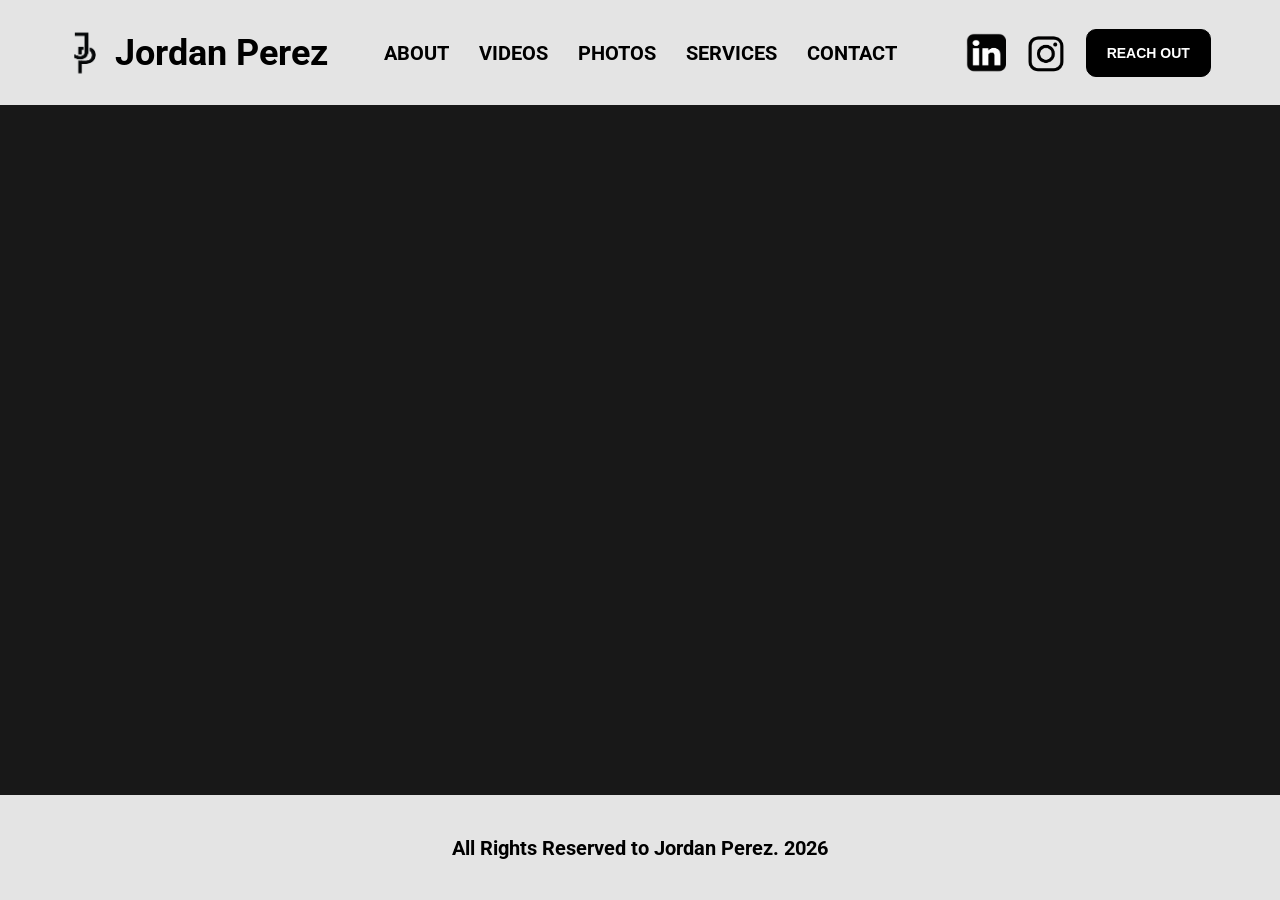
==== index.html @ e1df45b8 "first commit" ====
<!DOCTYPE html>
<html>
    <head>
        <title>

        </title>
        <link rel="stylesheet" href="styles.css">
        <link rel="stylesheet" href="header.css">
        <link rel="stylesheet" href="footer.css">
        <link href="https://fonts.googleapis.com/css2?family=Google+Sans:ital,opsz,wght@0,17..18,400..700;1,17..18,400..700&family=IBM+Plex+Mono:ital,wght@0,100;0,200;0,300;0,400;0,500;0,600;0,700;1,100;1,200;1,300;1,400;1,500;1,600;1,700&family=Inter:ital,opsz,wght@0,14..32,100..900;1,14..32,100..900&family=Jost:ital,wght@0,100..900;1,100..900&family=Roboto:ital,wght@0,100..900;1,100..900&family=Share+Tech&display=swap" rel="stylesheet">

    </head>
    <body>
        <header class="header-box">
            <div class="header-left-section">
                <img id="header-logo" src="images/JP.PNG">
                <span id="header-full-name">Jordan Perez</span>
            </div>
            <div class="header-center-section">
                <a href="index.html">ABOUT</a>
                <a href="pages/videos.html">VIDEOS</a>
                <a href="pages/photos.html">PHOTOS</a>
                <a href="">SERVICES</a>
                <a href="">CONTACT</a>
            </div>
            <div class="header-right-section">
                <div class="header-logo-redirects">
                    <a href="https://www.linkedin.com/in/jordan-perez-4b34b33bb/" target="_blank"> 
                        <img src="images/linkedin.png">
                    </a>
                    <a href="https://www.instagram.com/jpshot.it/" target="_blank">
                        <img src="images/instagram-removebg-preview.png">
                    </a>
                    <button id="header-reach-out-button">
                        REACH OUT
                    </button>
                </div>
            </div>
        </header>
        <main>
            <section>

            </section>
            <section>

            </section>
        </main>
        <footer class="footer-box">
            <div class="footer-center-section">
                <span>All Rights Reserved to Jordan Perez. 2026</span>
            </div>
        </footer>
    </body>
</html>
---- styles.css ----
body {
    margin: 0;
    background-color: rgb(24, 24, 24);
    font-family: Roboto;

    display: flex;
    flex-direction: column;
}


main {
    flex: 1;
}

footer {

}
---- header.css ----
.header-box {
    height: 105px;

    background-color: rgb(228, 228, 228);

    display: flex;
    align-items: center;
    flex-direction: row;
    justify-content: space-evenly;
    
    font-size: 36px;
    font-weight: 700;

    color: rgb(0, 0, 0);

}

.header-left-section {
    display: flex;
    justify-content: center;
    align-items: center;
    flex: 1;
}

#header-logo {
    width: 60px;
    height: 60px;

}

.header-logo-redirects a img {
    width: 40px;
    height: 40px;

    display: block;

}

.header-right-section {
    display: flex;
    justify-content: center;
    align-items: center;
    flex: 1;
}

.header-logo-redirects {
    display: flex;
    justify-content: center;
    align-items: center;

    gap: 20px;

}

.header-center-section {
    display: flex;
    justify-content: center;
    align-items: center;
    gap: 30px;
    flex: 1;
}

.header-center-section a {
    font-size: 20px;
}

.header-box a {
    text-decoration: none;
    color: black;

}

.header-box a:hover {
    transform: scale(95%);
}

#header-reach-out-button {
    border-radius: 10px;
    border: 1px black solid;
    padding: 15px 20px;

    background-color: black;

    color: white;


    font-weight: 700;
    font-size: 14px;

    cursor: pointer;
}

#header-reach-out-button:hover {
    transform: scale(95%); 
}
---- footer.css ----
.footer-box {
    height: 105px;
    width: 100%;

    position: fixed;
    bottom: 0;

    background-color: rgb(228, 228, 228);

    display: flex;
    align-items: center;
    flex-direction: row;
    justify-content: space-evenly;
    
    font-size: 20px;
    font-weight: 700;

    color: rgb(0, 0, 0);

}

.header-center-section {
    display: flex;
    justify-content: center;
    align-items: center;
    gap: 30px;
}
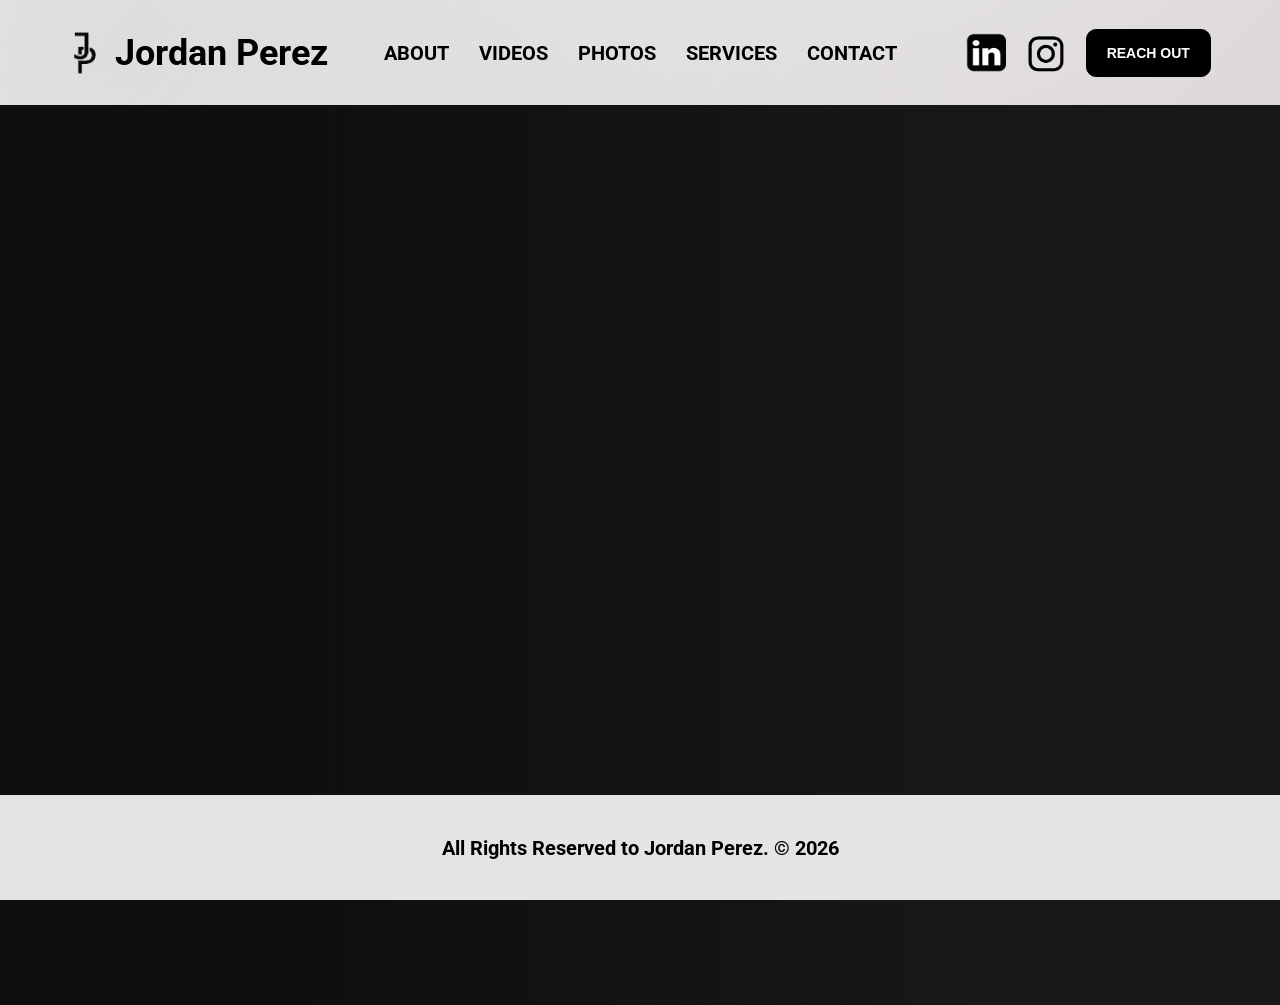
==== commit df46864c: "test" ====
--- a/index.html
+++ b/index.html
@@ -7,6 +7,10 @@
         <link rel="stylesheet" href="styles.css">
         <link rel="stylesheet" href="header.css">
         <link rel="stylesheet" href="footer.css">
+        <link rel="stylesheet" href="about.css">
+
+        <link rel="icon" type="image/png" href="images/JP.PNG">
+
         <link href="https://fonts.googleapis.com/css2?family=Google+Sans:ital,opsz,wght@0,17..18,400..700;1,17..18,400..700&family=IBM+Plex+Mono:ital,wght@0,100;0,200;0,300;0,400;0,500;0,600;0,700;1,100;1,200;1,300;1,400;1,500;1,600;1,700&family=Inter:ital,opsz,wght@0,14..32,100..900;1,14..32,100..900&family=Jost:ital,wght@0,100..900;1,100..900&family=Roboto:ital,wght@0,100..900;1,100..900&family=Share+Tech&display=swap" rel="stylesheet">
 
     </head>
@@ -39,7 +43,10 @@
         </header>
         <main>
             <section>
-
+                <div id="about-section-textbox">
+                    
+                </div>
+                <img id="about-photo" src="images/about.jpg">
             </section>
             <section>
 
@@ -47,7 +54,7 @@
         </main>
         <footer class="footer-box">
             <div class="footer-center-section">
-                <span>All Rights Reserved to Jordan Perez. 2026</span>
+                <span>All Rights Reserved to Jordan Perez. &copy; 2026</span>
             </div>
         </footer>
     </body>
--- a/styles.css
+++ b/styles.css
@@ -12,6 +12,3 @@
     flex: 1;
 }
 
-footer {
-
-}
--- a/header.css
+++ b/header.css
@@ -2,7 +2,33 @@
 .header-box {
     height: 105px;
 
-    background-color: rgb(228, 228, 228);
+    background: 
+        radial-gradient(
+            circle at 8% 18%,
+            rgba(212, 211, 211, 0.65) 0 45px,
+            transparent 1000px
+        ),
+        radial-gradient(
+            circle at 92% 25%,
+            rgba(215, 215, 215, 0.13) 0 80px,
+            transparent 1000px
+        ),
+        radial-gradient(
+            circle at 12% 82%,
+            rgba(187, 186, 186, 0.1) 0 65px,
+            transparent 1000px
+        ),
+        radial-gradient(
+            circle at 38% 38%,
+            rgba(214, 211, 211, 0.12) 0 100px,
+            transparent 1000px
+        ),
+        linear-gradient(
+            135deg,
+            rgb(255, 255, 255),
+            rgb(221, 216, 216)
+        );
+    
 
     display: flex;
     align-items: center;
@@ -13,6 +39,8 @@
     font-weight: 700;
 
     color: rgb(0, 0, 0);
+
+    z-index: 200;
 
 }
 
--- a/footer.css
+++ b/footer.css
@@ -17,7 +17,7 @@
     font-weight: 700;
 
     color: rgb(0, 0, 0);
-
+    z-index: 200;
 }
 
 .header-center-section {
--- a/about.css
+++ b/about.css
@@ -0,0 +1,22 @@
+#about-photo {
+    position: absolute;
+    top: 0;
+    right: -330px;
+    width: 100%;
+    height: 100%;
+    object-fit: cover;
+}
+#about-section-textbox {
+    position: relative;
+    z-index: 2;
+
+    width: 80vw;
+    min-height: 100vh;
+
+    background: linear-gradient(
+        90deg,
+        rgb(15, 15, 15) 0%,
+        rgb(15, 15, 15) 30%,
+        rgba(15, 15, 15, 0) 100%
+    );
+}
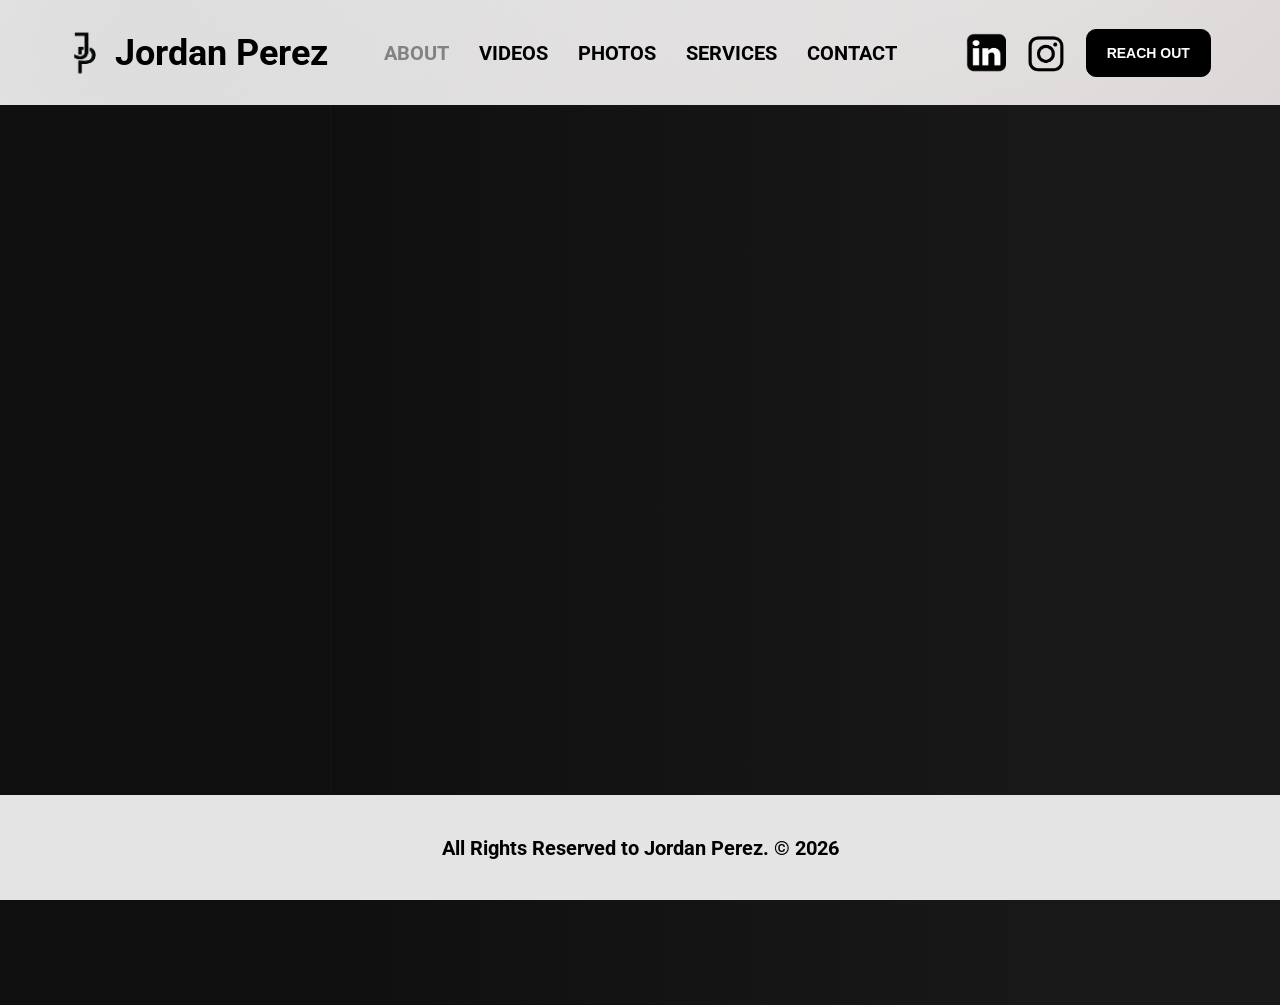
==== commit a33a24a4: "fix" ====
--- a/index.html
+++ b/index.html
@@ -20,13 +20,13 @@
                 <img id="header-logo" src="images/JP.PNG">
                 <span id="header-full-name">Jordan Perez</span>
             </div>
-            <div class="header-center-section">
+            <nav class="header-center-section">
                 <a href="index.html">ABOUT</a>
                 <a href="pages/videos.html">VIDEOS</a>
                 <a href="pages/photos.html">PHOTOS</a>
                 <a href="">SERVICES</a>
                 <a href="">CONTACT</a>
-            </div>
+            </nav>
             <div class="header-right-section">
                 <div class="header-logo-redirects">
                     <a href="https://www.linkedin.com/in/jordan-perez-4b34b33bb/" target="_blank"> 
@@ -57,5 +57,17 @@
                 <span>All Rights Reserved to Jordan Perez. &copy; 2026</span>
             </div>
         </footer>
+        <script>
+            const currentPage = window.location.pathname.split("/").pop() || "index.html";
+
+            document.querySelectorAll("nav a").forEach(link => {
+                const linkPage = link.getAttribute("href").split("/").pop();
+
+                if (linkPage === currentPage) {
+                    link.classList.add("active");
+                    link.setAttribute("aria-current", "page");
+                }
+            });
+        </script>
     </body>
 </html>
--- a/styles.css
+++ b/styles.css
@@ -11,4 +11,3 @@
 main {
     flex: 1;
 }
-
--- a/header.css
+++ b/header.css
@@ -121,4 +121,13 @@
 
 #header-reach-out-button:hover {
     transform: scale(95%); 
+}
+
+nav a {
+    color: black;
+    text-decoration: none;
+}
+
+nav a.active {
+    color: #838282;
 }
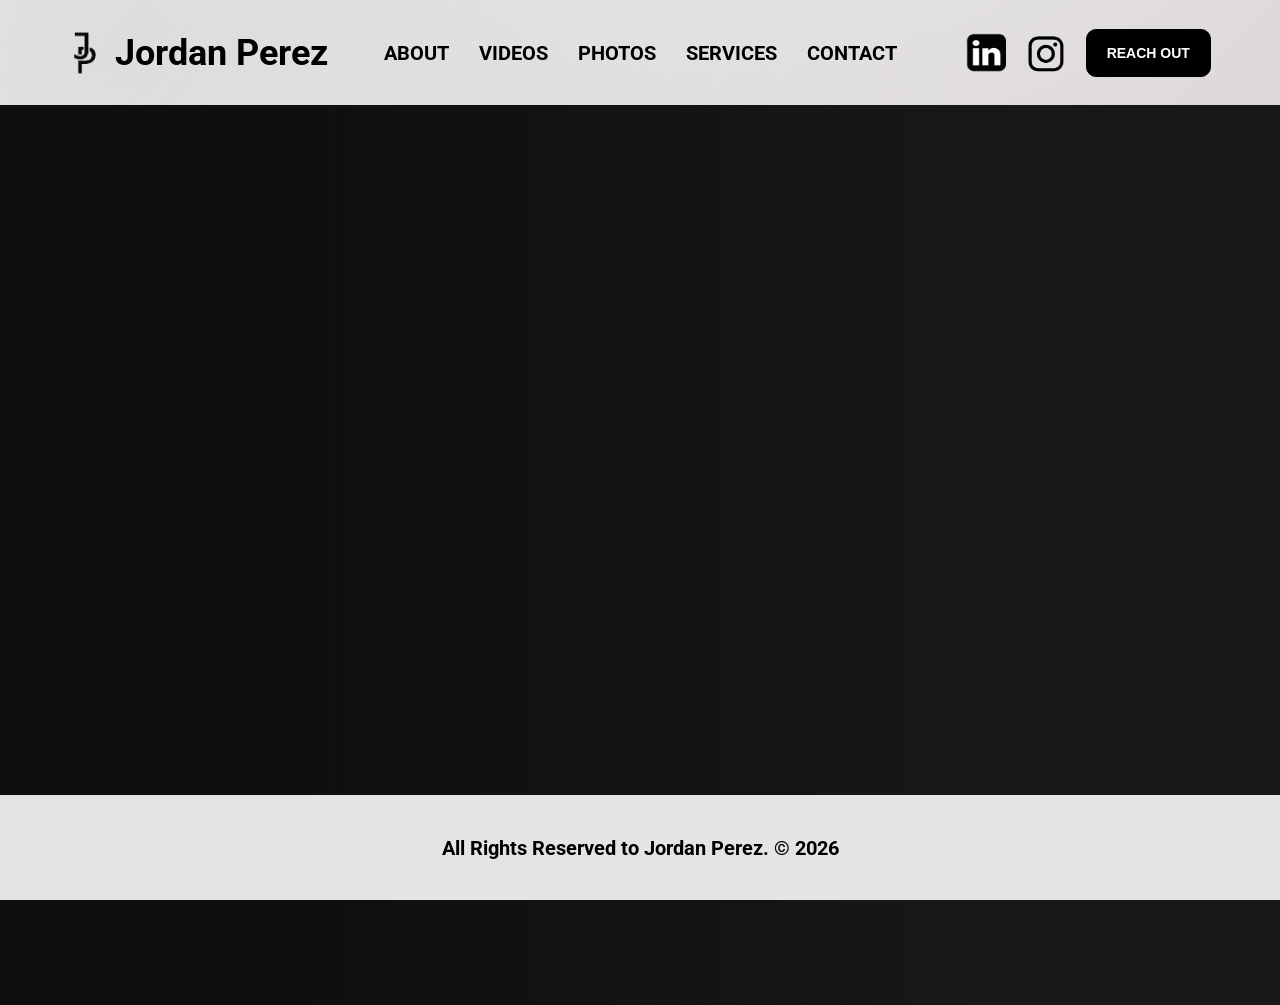
==== commit d4bbe148: "test" ====
--- a/index.html
+++ b/index.html
@@ -21,7 +21,7 @@
                 <span id="header-full-name">Jordan Perez</span>
             </div>
             <nav class="header-center-section">
-                <a href="index.html">ABOUT</a>
+                <a href="/">ABOUT</a>
                 <a href="pages/videos.html">VIDEOS</a>
                 <a href="pages/photos.html">PHOTOS</a>
                 <a href="">SERVICES</a>
@@ -69,5 +69,6 @@
                 }
             });
         </script>
+        <script src="app.js"></script>
     </body>
 </html>
--- a/footer.css
+++ b/footer.css
@@ -20,7 +20,7 @@
     z-index: 200;
 }
 
-.header-center-section {
+.footer-center-section {
     display: flex;
     justify-content: center;
     align-items: center;
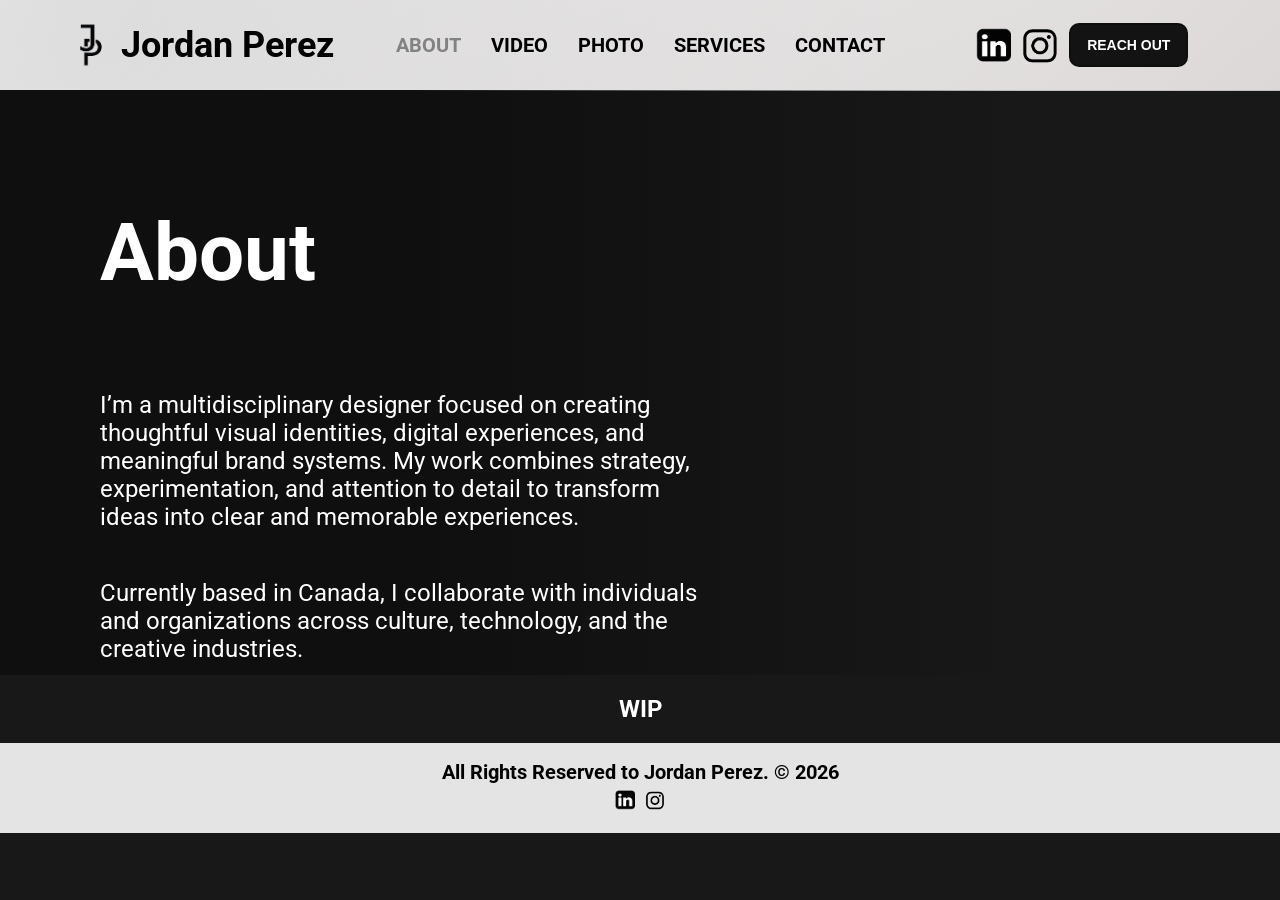
==== commit 2973a108: "major update" ====
--- a/index.html
+++ b/index.html
@@ -8,6 +8,7 @@
         <link rel="stylesheet" href="header.css">
         <link rel="stylesheet" href="footer.css">
         <link rel="stylesheet" href="about.css">
+        <link rel="stylesheet" href="about-partnerships.css">
 
         <link rel="icon" type="image/png" href="images/JP.PNG">
 
@@ -16,16 +17,16 @@
     </head>
     <body>
         <header class="header-box">
-            <div class="header-left-section">
+            <a href="index.html" class="header-left-section">
                 <img id="header-logo" src="images/JP.PNG">
                 <span id="header-full-name">Jordan Perez</span>
-            </div>
+            </a>
             <nav class="header-center-section">
                 <a href="/">ABOUT</a>
-                <a href="pages/videos.html">VIDEOS</a>
-                <a href="pages/photos.html">PHOTOS</a>
-                <a href="">SERVICES</a>
-                <a href="">CONTACT</a>
+                <a href="pages/videos.html">VIDEO</a>
+                <a href="pages/photos.html">PHOTO</a>
+                <a href="pages/services.html">SERVICES</a>
+                <a href="pages/contact.html">CONTACT</a>
             </nav>
             <div class="header-right-section">
                 <div class="header-logo-redirects">
@@ -33,37 +34,64 @@
                         <img src="images/linkedin.png">
                     </a>
                     <a href="https://www.instagram.com/jpshot.it/" target="_blank">
-                        <img src="images/instagram-removebg-preview.png">
+                        <img id="header-instagram-logo" src="images/instagram-removebg-preview.png">
                     </a>
-                    <button id="header-reach-out-button">
+                    <button id="header-reach-out-button" onclick="window.location.href='pages/contact.html'">
                         REACH OUT
                     </button>
                 </div>
-            </div>
+            </div> 
         </header>
         <main>
-            <section>
+            <section class="about-section">
+                
                 <div id="about-section-textbox">
-                    
+                    <span id="about-section-gradient">
+                        <div class="about-section-text">
+                            <h1>About</h1>
+                            <p>I’m a multidisciplinary designer focused on creating thoughtful visual identities, digital experiences, and meaningful brand systems. My work combines strategy, experimentation, and attention to detail to transform ideas into clear and memorable experiences.</p>
+                            <p>Currently based in Canada, I collaborate with individuals and organizations across culture, technology, and the creative industries.</p>
+                            <p id="about-section-text-last-blurb">Incoming Sports Media Student at Toronto Metropolitan University</p>
+
+                            <div id="about-section-button-redirects">
+                                <button>VIEW PHOTOS</button>
+                                <button>VIEW VIDEOS</button>
+                            </div>
+                        </div>
+                    </span>
                 </div>
                 <img id="about-photo" src="images/about.jpg">
             </section>
-            <section>
+            <section class="partnership-section">
+                <h1>WIP</h1>
 
             </section>
         </main>
         <footer class="footer-box">
             <div class="footer-center-section">
                 <span>All Rights Reserved to Jordan Perez. &copy; 2026</span>
+                <div id="footer-logos">
+                    <a href="https://www.linkedin.com/in/jordan-perez-4b34b33bb/" target="_blank"> 
+                        <img src="images/linkedin.png">
+                    </a>
+                    <a href="https://www.instagram.com/jpshot.it/" target="_blank">
+                        <img src="images/instagram-removebg-preview.png">
+                    </a>
+                </div>
             </div>
         </footer>
         <script>
-            const currentPage = window.location.pathname.split("/").pop() || "index.html";
+            const currentPath =
+                window.location.pathname === "/"
+                    ? "/"
+                    : window.location.pathname.replace(/\/index\.html$/, "/");
 
             document.querySelectorAll("nav a").forEach(link => {
-                const linkPage = link.getAttribute("href").split("/").pop();
+                const linkPath = new URL(link.href, window.location.origin).pathname;
+                const normalizedLinkPath =
+                    linkPath === "/" ? "/" : linkPath.replace(/\/index\.html$/, "/");
 
-                if (linkPage === currentPage) {
+                if (normalizedLinkPath === currentPath) {
                     link.classList.add("active");
                     link.setAttribute("aria-current", "page");
                 }
--- a/header.css
+++ b/header.css
@@ -1,6 +1,6 @@
 
 .header-box {
-    height: 105px;
+    height: 90px;
 
     background: 
         radial-gradient(
@@ -58,8 +58,8 @@
 }
 
 .header-logo-redirects a img {
-    width: 40px;
-    height: 40px;
+    width: 35px;
+    height: 35px;
 
     display: block;
 
@@ -70,6 +70,7 @@
     justify-content: center;
     align-items: center;
     flex: 1;
+
 }
 
 .header-logo-redirects {
@@ -77,7 +78,7 @@
     justify-content: center;
     align-items: center;
 
-    gap: 20px;
+    gap: 10px;
 
 }
 
@@ -105,10 +106,10 @@
 
 #header-reach-out-button {
     border-radius: 10px;
-    border: 1px black solid;
-    padding: 15px 20px;
+    border: 2px rgb(15, 14, 14) solid;
+    padding: 12px 16px;
 
-    background-color: black;
+    background-color: rgb(19, 19, 19);
 
     color: white;
 
@@ -117,10 +118,21 @@
     font-size: 14px;
 
     cursor: pointer;
+    
+    transition: background-color 0.2s ease, border-color 0.2s ease, color 0.2s ease;
+
 }
 
+
 #header-reach-out-button:hover {
-    transform: scale(95%); 
+    transform: scale(95%);
+}
+
+#header-reach-out-button:active {
+    background-color: rgb(221, 221, 221);
+    border-color: rgb(23, 23, 23);
+    color: rgb(12, 12, 12);
+    transform: scale(95%);
 }
 
 nav a {
@@ -130,4 +142,9 @@
 
 nav a.active {
     color: #838282;
+}
+
+#header-instagram-logo {
+    width: 38px;
+    height: 38px;
 }
--- a/footer.css
+++ b/footer.css
@@ -1,16 +1,14 @@
 
 .footer-box {
-    height: 105px;
+    height: 90px;
     width: 100%;
 
-    position: fixed;
-    bottom: 0;
-
+   
     background-color: rgb(228, 228, 228);
 
     display: flex;
     align-items: center;
-    flex-direction: row;
+    flex-direction: column;
     justify-content: space-evenly;
     
     font-size: 20px;
@@ -20,9 +18,18 @@
     z-index: 200;
 }
 
-.footer-center-section {
+
+
+#footer-logos {
     display: flex;
+    margin-top: 6px;
+
+    gap: 10px;
     justify-content: center;
-    align-items: center;
-    gap: 30px;
+
+}
+
+.footer-box img {
+    width: 20px;
+    height: 20px;
 }
--- a/about.css
+++ b/about.css
@@ -1,12 +1,35 @@
+.about-section { 
+    position: relative;
+    overflow: hidden;
+    height: 65vh;
+
+}
+
+
 #about-photo {
     position: absolute;
     top: 0;
     right: -330px;
     width: 100%;
-    height: 100%;
+    height: 100vh;
     object-fit: cover;
 }
-#about-section-textbox {
+.about-section-text {
+
+    z-index: 20;
+    display: flex;
+    flex-direction: column;
+
+    margin-left: 100px;
+    margin-top: 50px;
+    
+    width: 600px;
+}
+
+#about-section-gradient {
+    display: flex;
+    flex-direction: column;
+
     position: relative;
     z-index: 2;
 
@@ -16,7 +39,63 @@
     background: linear-gradient(
         90deg,
         rgb(15, 15, 15) 0%,
-        rgb(15, 15, 15) 30%,
+        rgb(15, 15, 15) 20%,
+        rgb(15, 15, 15) 40%,
         rgba(15, 15, 15, 0) 100%
     );
+}
+
+.about-section h1, p{
+    color: white;
+    display: inline;
+}
+
+.about-section h1 {
+    font-size: 80px;
+}
+
+.about-section p {
+    font-size: 24px;
+}
+
+#about-section-text-last-blurb {
+    font-size: 20px;
+    font-style: italic;
+    font-weight: 300;
+}
+
+#about-section-button-redirects {
+    display: flex;
+    gap: 10px;
+}
+
+.about-section-text button {
+
+    margin-top: 30px;
+    width: 200px;
+    height: 80px;
+    
+    cursor: pointer;
+
+    font-size: 20px;
+    font-weight: 700;
+    color: white;
+
+    background-color: rgb(23, 23, 23);
+
+    border: 1px solid white;
+    border-radius: 6px;
+
+    transition: background-color 0.2s ease, border-color 0.2s ease, color 0.2s ease;
+}
+
+.about-section-text button:hover {
+    transform: scale(95%);
+}
+
+.about-section-text button:active {
+    background-color: rgb(221, 221, 221);
+    border-color: rgb(23, 23, 23);
+    color: rgb(12, 12, 12);
+    transform: scale(95%);
 }
--- a/about-partnerships.css
+++ b/about-partnerships.css
@@ -0,0 +1,5 @@
+.partnership-section {
+    color: white;
+    display: flex;
+    justify-content: center;
+}
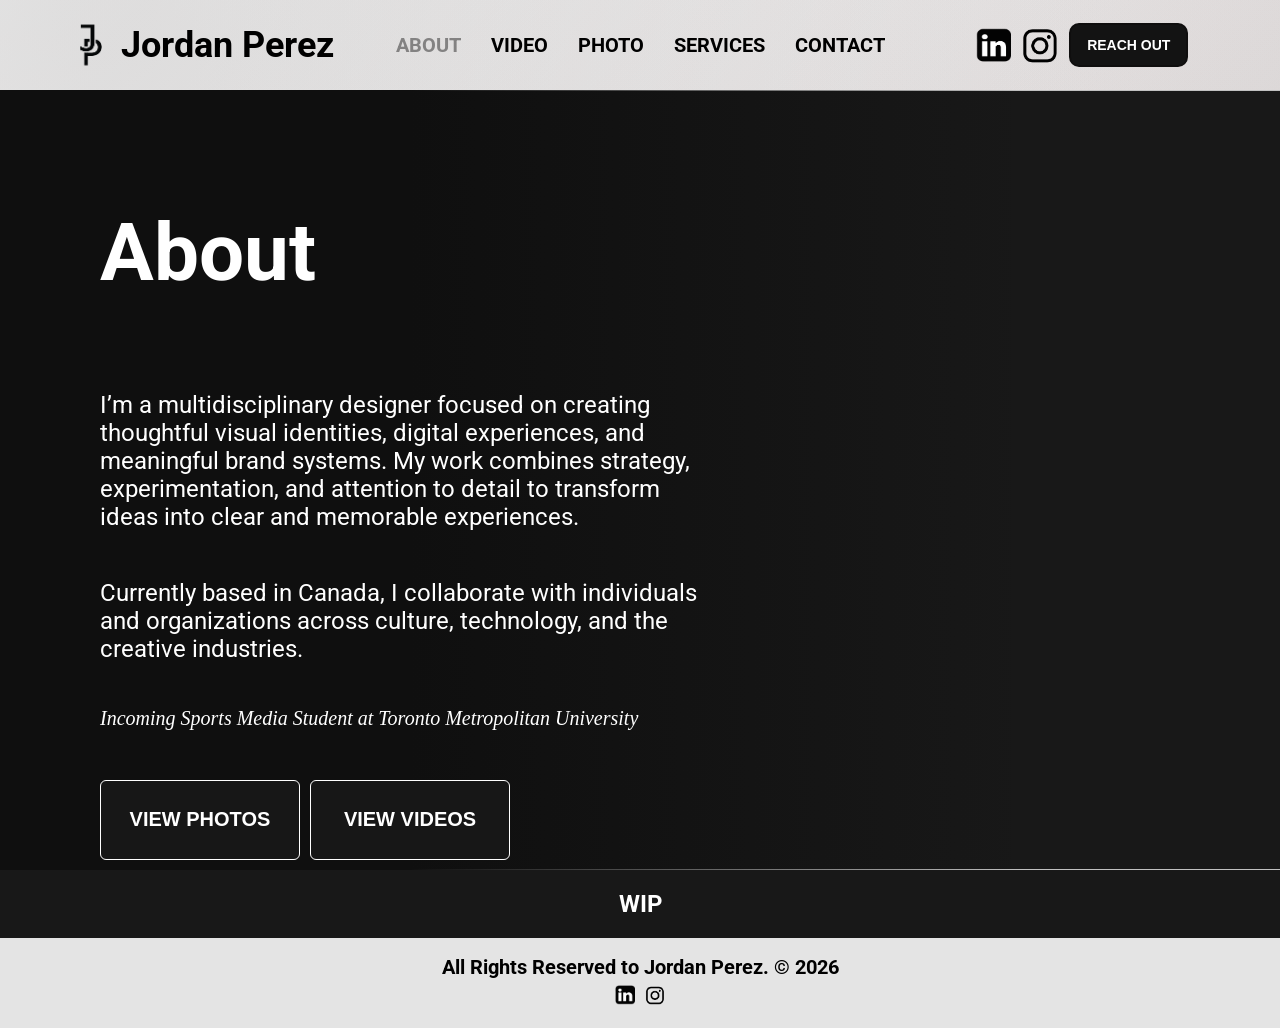
==== commit 580f8603: "minor tweak" ====
--- a/index.html
+++ b/index.html
@@ -54,8 +54,8 @@
                             <p id="about-section-text-last-blurb">Incoming Sports Media Student at Toronto Metropolitan University</p>
 
                             <div id="about-section-button-redirects">
-                                <button>VIEW PHOTOS</button>
-                                <button>VIEW VIDEOS</button>
+                                <button onclick="window.location.href='pages/photos.html'">VIEW PHOTOS</button>
+                                <button onclick="window.location.href='pages/videos.html'">VIEW VIDEOS</button>
                             </div>
                         </div>
                     </span>
--- a/about.css
+++ b/about.css
@@ -2,6 +2,8 @@
     position: relative;
     overflow: hidden;
     height: 65vh;
+    min-height: 780px;
+
 
 }
 
@@ -11,7 +13,7 @@
     top: 0;
     right: -330px;
     width: 100%;
-    height: 100vh;
+    height: 100%;
     object-fit: cover;
 }
 .about-section-text {
@@ -98,4 +100,11 @@
     border-color: rgb(23, 23, 23);
     color: rgb(12, 12, 12);
     transform: scale(95%);
+}
+
+@media (max-height: 850px) {
+    .about-section {
+        height: auto;
+        min-height: 780px;
+    }
 }
